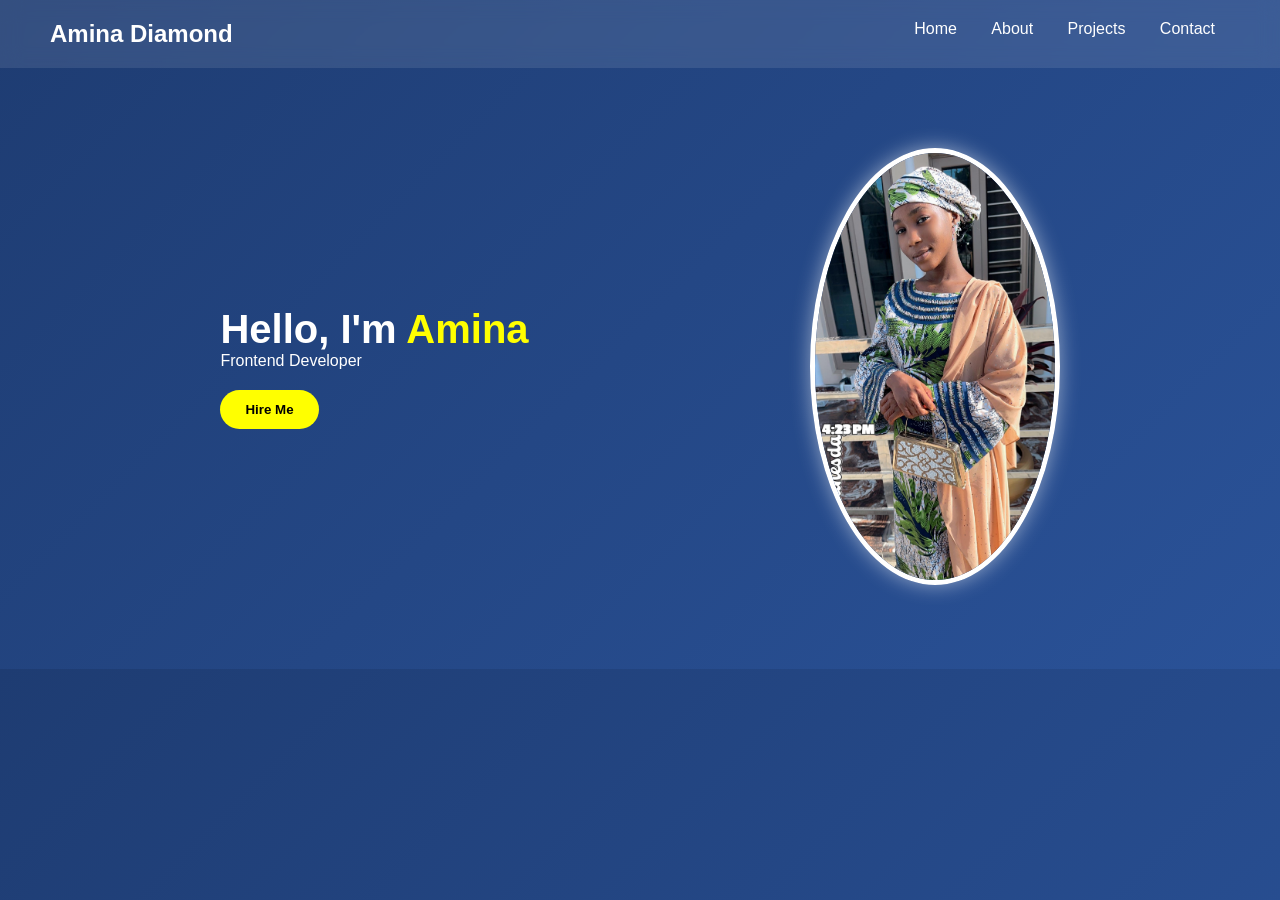
==== index.html @ d84f7447 "My portfolio project" ====
<!DOCTYPE html>
<html lang="en">
<head>
<meta charset="UTF-8">
<meta name="viewport" content="width=device-width, initial-scale=1.0">
<title>Home - Amina Portfolio</title>
<link rel="stylesheet" href="style.css">
<link rel="stylesheet" href="https://cdnjs.cloudflare.com/ajax/libs/font-awesome/6.5.0/css/all.min.css">
</head>
<body>

<header>
<h2 class="logo">Amina Diamond</h2>
<nav>
<a href="index.html">Home</a>
<a href="about.html">About</a>
<a href="projects.html">Projects</a>
<a href="contact.html">Contact</a>
</nav>
</header>

<section class="home">
<div class="home-text">
<h1>Hello, I'm <span>Amina</span></h1>
<p>Frontend Developer </p>
<button onclick="window.location.href='contact.html'">Hire Me</button>
</div>

<div class="home-img">
<img src="amina.jpg" alt="profile">
</div>
</section>

<script src="script.js"></script>
</body>
</html>
---- style.css ----
*{
margin:0;
padding:0;
box-sizing:border-box;
font-family: 'Segoe UI', sans-serif;
}

body{
background: linear-gradient(135deg, #1e3c72, #2a5298);
color:white;
}

header{
display:flex;
justify-content:space-between;
padding:20px 50px;
background: rgba(255,255,255,0.1);
backdrop-filter: blur(10px);
position:sticky;
top:0;
}

.logo{
font-size:24px;
font-weight:bold;
}

nav a{
color:white;
margin:15px;
text-decoration:none;
transition:0.3s;
}

nav a:hover{
color:yellow;
}

.home{
display:flex;
align-items:center;
justify-content:space-around;
padding:80px;
flex-wrap:wrap;
}

.home-text h1{
font-size:40px;
}

.home-text span{
color:yellow;
}

.home-text button{
margin-top:20px;
padding:12px 25px;
background:yellow;
border:none;
border-radius:25px;
cursor:pointer;
}

.home-img img{
width:250px;
border-radius:50%;
border:5px solid white;
box-shadow:0 0 20px rgba(255,255,255,0.5);
}

.card{
margin:40px;
padding:30px;
background: rgba(255,255,255,0.1);
border-radius:15px;
backdrop-filter: blur(10px);
text-align:center;
}

.projects{
display:flex;
gap:20px;
flex-wrap:wrap;
justify-content:center;
}

.project-box{
background: rgba(255,255,255,0.2);
padding:20px;
border-radius:10px;
width:200px;
transition:0.3s;
}

.project-box:hover{
transform:scale(1.1);
}

button{
font-weight:bold;
}

@media(max-width:768px){
.home{
flex-direction:column;
text-align:center;
}
}

.social-icons{
margin-top:20px;
}

.social-icons a{
color:white;
font-size:30px;
margin:10px;
transition:0.3s;
}

.social-icons a:hover{
color:yellow;
transform:scale(1.2);
}
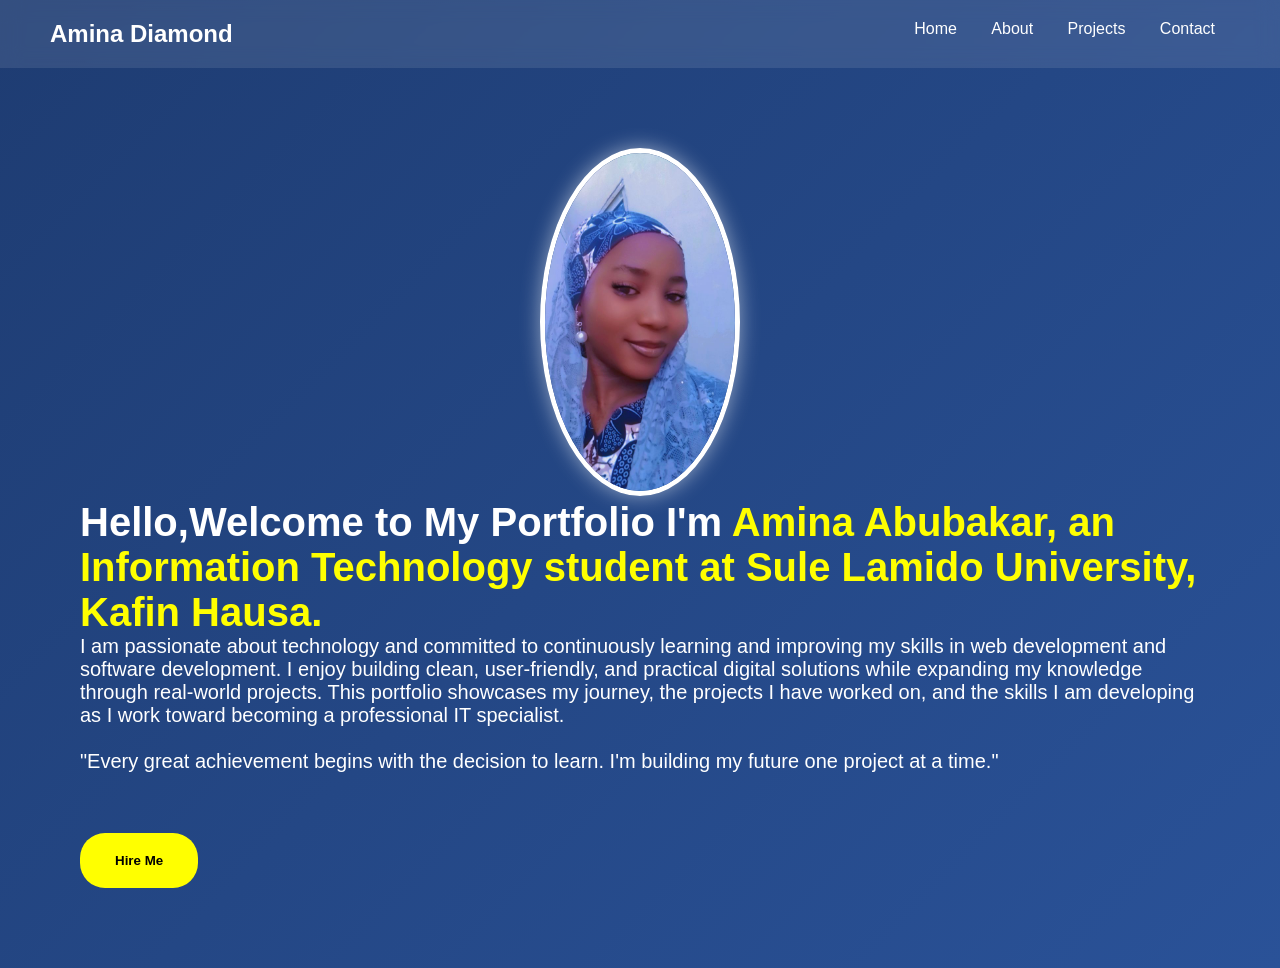
==== commit 9d354ac3: "edit" ====
--- a/index.html
+++ b/index.html
@@ -4,8 +4,9 @@
 <meta charset="UTF-8">
 <meta name="viewport" content="width=device-width, initial-scale=1.0">
 <title>Home - Amina Portfolio</title>
+
 <link rel="stylesheet" href="style.css">
-<link rel="stylesheet" href="https://cdnjs.cloudflare.com/ajax/libs/font-awesome/6.5.0/css/all.min.css">
+<link rel="stylesheet" href="https://cdnjs.cloudflare.com/ajax/libs/font-awesome/6.5.1/css/all.min.css">
 </head>
 <body>
 
@@ -20,17 +21,21 @@
 </header>
 
 <section class="home">
+    <div class="home-img">
+<img src="meenalun3.jpeg" alt="profile">
+</div>
+
+
 <div class="home-text">
-<h1>Hello, I'm <span>Amina</span></h1>
-<p>Frontend Developer </p>
+<h1>Hello,Welcome to My Portfolio I'm <span>Amina Abubakar, an Information Technology student at Sule Lamido University, Kafin Hausa.</span></h1>
+<p>I am passionate about technology and committed to continuously learning and improving my skills in web development and software development. I enjoy building clean, user-friendly, and practical digital solutions while expanding my knowledge through real-world projects.
+This portfolio showcases my journey, the projects I have worked on, and the skills I am developing as I work toward becoming a professional IT specialist.<br><br>
+"Every great achievement begins with the decision to learn. I'm building my future one project at a time." </p>
+
 <button onclick="window.location.href='contact.html'">Hire Me</button>
 </div>
 
-<div class="home-img">
-<img src="amina.jpg" alt="profile">
-</div>
 </section>
 
-<script src="script.js"></script>
 </body>
 </html>
--- a/style.css
+++ b/style.css
@@ -52,9 +52,12 @@
 color:yellow;
 }
 
+.home-text p{
+    font-size: 20px;
+}
 .home-text button{
-margin-top:20px;
-padding:12px 25px;
+margin-top:60px;
+padding:20px 35px;
 background:yellow;
 border:none;
 border-radius:25px;
@@ -62,7 +65,7 @@
 }
 
 .home-img img{
-width:250px;
+width:200px;
 border-radius:50%;
 border:5px solid white;
 box-shadow:0 0 20px rgba(255,255,255,0.5);
@@ -77,23 +80,16 @@
 text-align:center;
 }
 
-.projects{
-display:flex;
-gap:20px;
-flex-wrap:wrap;
-justify-content:center;
+.project{
+    border: 1px solid #ccc;
+    padding: 15px;
+    margin: 15px;
+    border-radius: 10px;
 }
 
-.project-box{
-background: rgba(255,255,255,0.2);
-padding:20px;
-border-radius:10px;
-width:200px;
-transition:0.3s;
-}
-
-.project-box:hover{
-transform:scale(1.1);
+.project a {
+    color: green;
+    text-decoration: none;
 }
 
 button{
@@ -107,18 +103,72 @@
 }
 }
 
-.social-icons{
-margin-top:20px;
+.social-links {
+    display: flex;
+    gap: 15px;
+    justify-content: center;
+    margin-top: 20px;
+}
+.social-links a {
+    font-size: 24px;
+    color: #333;
+    text-decoration: none;
+    transition: 0.3s;
+}
+.social-links a:hover {
+    color: maroon;
+    transform: scale(1.2);
+}
+.contact {
+    background: #f4f6f8;
+    padding: 60px 20px;
+    text-align: center;
+    font-family: Arial, sans-serif;
 }
 
-.social-icons a{
-color:white;
-font-size:30px;
-margin:10px;
-transition:0.3s;
+.contact h2 {
+    font-size: 36px;
+    margin-bottom: 10px;
+    color: #222;
 }
 
-.social-icons a:hover{
-color:yellow;
-transform:scale(1.2);
+.contact p {
+    font-size: 20px;
+    color: #555;
+}
+
+.contact-info {
+    margin: 20px 0;
+    line-height: 2;
+    font-size: 18px;
+}
+
+.contact-form {
+    max-width: 500px;
+    margin: auto;
+    display: flex;
+    flex-direction: column;
+    gap: 15px;
+}
+
+.contact-form input,
+.contact-form textarea {
+    padding: 12px;
+    font-size: 16px;
+    border: 1px solid #ccc;
+    border-radius: 8px;
+}
+
+.contact-form button {
+    padding: 12px;
+    font-size: 18px;
+    background: #007bff;
+    color: white;
+    border: none;
+    border-radius: 8px;
+    cursor: pointer;
+}
+
+.contact-form button:hover {
+    background: #0056b3;
 }
